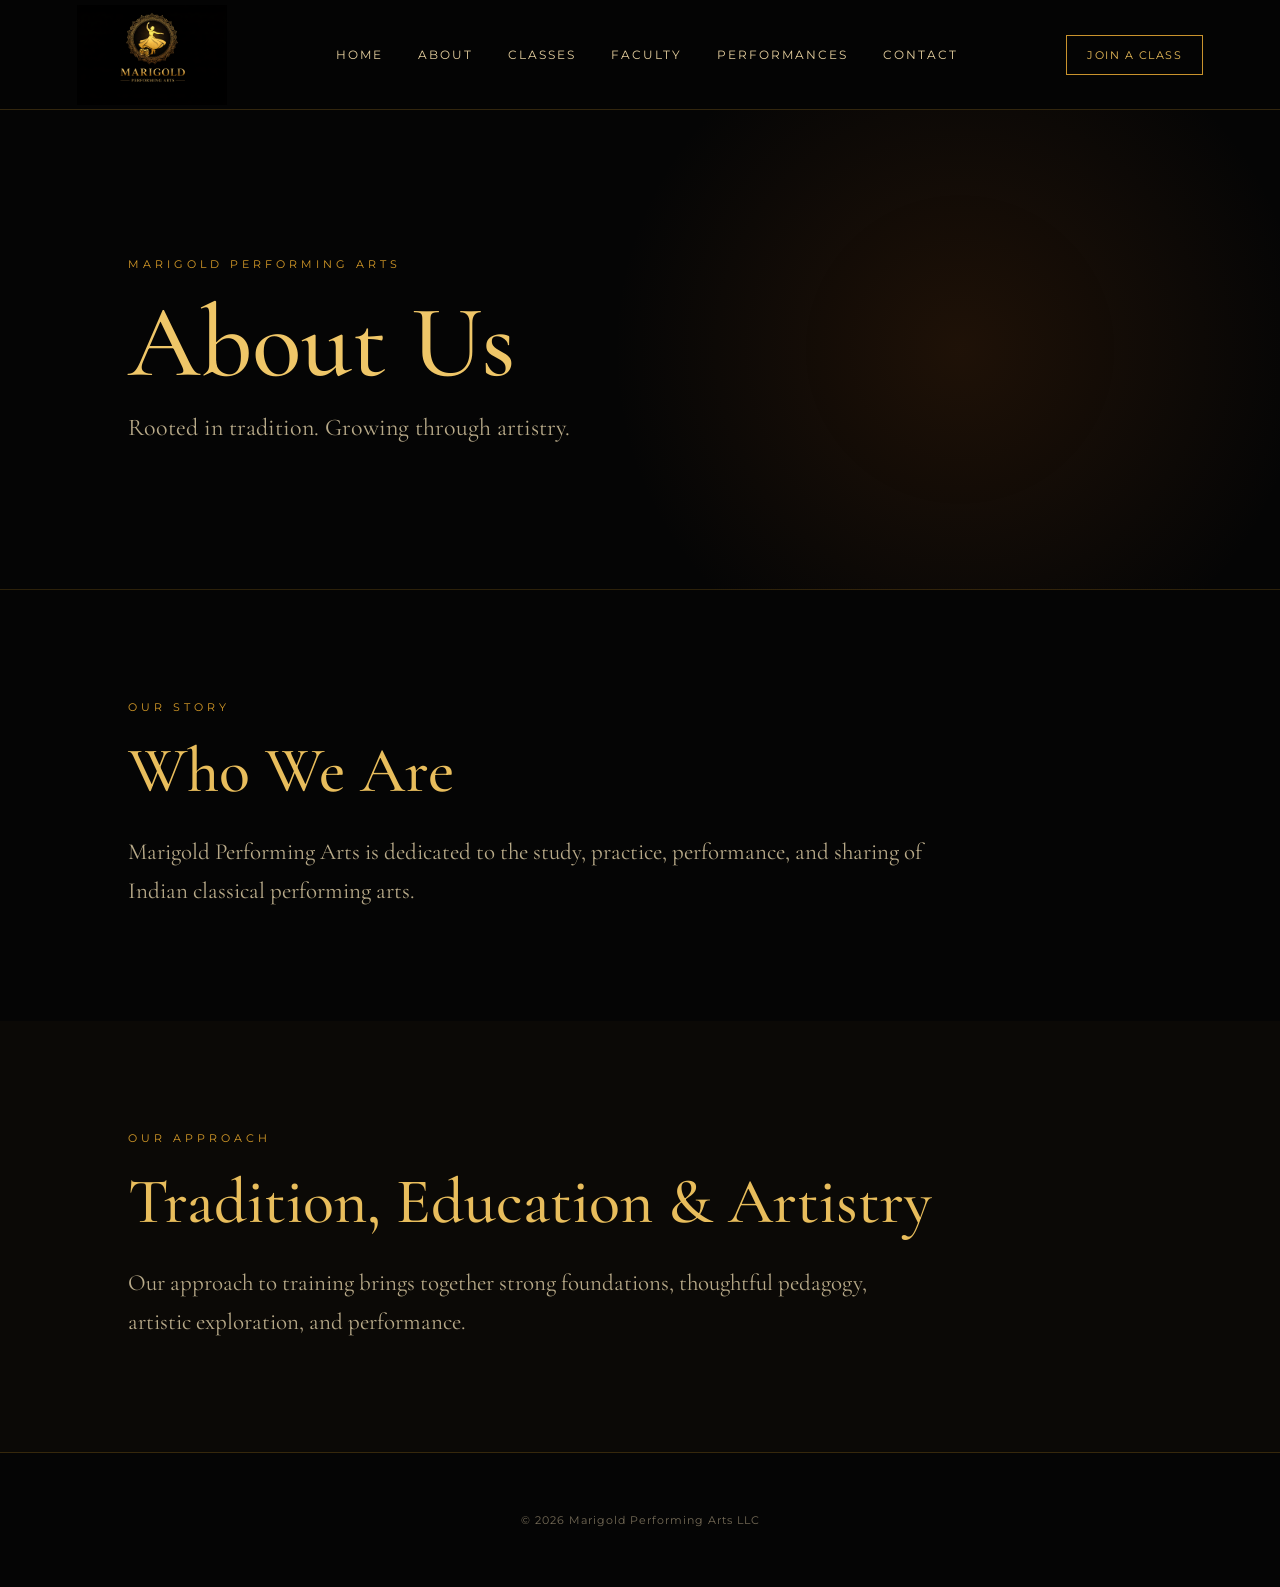
==== about.html @ b05dd4a3 "Initial Marigold website structure" ====
<!DOCTYPE html>
<html lang="en">

<head>
    <meta charset="UTF-8">
    <meta name="viewport" content="width=device-width, initial-scale=1.0">

    <title>About | Marigold Performing Arts</title>

    <link rel="stylesheet" href="style.css">
</head>

<body>

    <!-- NAVIGATION -->

    <header class="navbar">

        <a href="index.html" class="logo-link">
            <img
                src="images/marigold-logo.png"
                alt="Marigold Performing Arts"
                class="nav-logo">
        </a>

        <nav class="nav-links">
            <a href="index.html">Home</a>
            <a href="about.html">About</a>
            <a href="classes.html">Classes</a>
            <a href="faculty.html">Faculty</a>
            <a href="performances.html">Performances</a>
            <a href="contact.html">Contact</a>
        </nav>

        <a href="contact.html" class="nav-button">
            Join a Class
        </a>

    </header>


    <main>

        <!-- PAGE INTRO -->

        <section class="page-hero">

            <p class="section-label">MARIGOLD PERFORMING ARTS</p>

            <h1>About Us</h1>

            <p>
                Rooted in tradition. Growing through artistry.
            </p>

        </section>


        <!-- OUR STORY -->

        <section class="content-section">

            <p class="section-label">OUR STORY</p>

            <h2>Who We Are</h2>

            <p>
                Marigold Performing Arts is dedicated to the study,
                practice, performance, and sharing of Indian classical
                performing arts.
            </p>

            <!-- More content to be added -->

        </section>


        <!-- MISSION -->

        <section class="content-section alternate-section">

            <p class="section-label">OUR APPROACH</p>

            <h2>Tradition, Education & Artistry</h2>

            <p>
                Our approach to training brings together strong foundations,
                thoughtful pedagogy, artistic exploration, and performance.
            </p>

            <!-- Final text to be added -->

        </section>

    </main>


    <footer>
        <p>© 2026 Marigold Performing Arts LLC</p>
    </footer>


    <script src="script.js"></script>

</body>
</html>
---- style.css ----
@import url('https://fonts.googleapis.com/css2?family=Cormorant+Garamond:wght@400;500;600&family=Montserrat:wght@300;400;500&display=swap');


/* ---------- GLOBAL ---------- */

* {
    margin: 0;
    padding: 0;
    box-sizing: border-box;
}

html {
    scroll-behavior: smooth;
}

body {
    background: #050505;
    color: #e8d5aa;
    font-family: 'Montserrat', sans-serif;
}

h1,
h2,
h3 {
    font-family: 'Cormorant Garamond', serif;
    font-weight: 500;
}


/* ---------- NAVIGATION ---------- */

.navbar {
    height: 110px;
    padding: 12px 6%;

    display: flex;
    align-items: center;
    justify-content: space-between;

    background: rgba(5, 5, 5, 0.96);

    border-bottom: 1px solid rgba(212, 160, 50, 0.22);

    position: sticky;
    top: 0;
    z-index: 100;
}

.nav-logo {
    width: 150px;
    display: block;
}

.nav-links {
    display: flex;
    gap: 35px;
}

.nav-links a {
    color: #e5cf9e;
    text-decoration: none;

    font-size: 12px;
    letter-spacing: 2px;
    text-transform: uppercase;

    transition: color 0.3s ease;
}

.nav-links a:hover {
    color: #e5a52f;
}

.nav-button {
    border: 1px solid #c9932d;

    color: #e9bc59;
    text-decoration: none;

    padding: 12px 20px;

    font-size: 11px;
    letter-spacing: 1.5px;
    text-transform: uppercase;

    transition: 0.3s ease;
}

.nav-button:hover {
    background: #c9932d;
    color: #080808;
}


/* ---------- HERO ---------- */

.hero {
    min-height: calc(100vh - 110px);

    display: flex;
    align-items: center;

    padding: 100px 10%;

    background:
        radial-gradient(
            circle at 75% 45%,
            rgba(148, 75, 18, 0.20),
            transparent 33%
        ),
        #050505;
}

.hero-content {
    max-width: 850px;
}

.eyebrow,
.section-label {
    color: #d69b28;

    font-size: 11px;
    letter-spacing: 4px;

    margin-bottom: 25px;
}

.hero h1 {
    color: #efc668;

    font-size: clamp(60px, 7vw, 105px);
    line-height: 0.9;

    margin-bottom: 35px;
}

.hero-description {
    max-width: 650px;

    color: #c5b896;

    font-family: 'Cormorant Garamond', serif;
    font-size: 24px;
    line-height: 1.5;

    margin-bottom: 45px;
}

.hero-buttons {
    display: flex;
    gap: 20px;
}


/* ---------- BUTTONS ---------- */

.primary-button,
.secondary-button {
    display: inline-block;

    padding: 15px 28px;

    text-decoration: none;

    font-size: 11px;
    letter-spacing: 2px;
    text-transform: uppercase;

    transition: 0.3s ease;
}

.primary-button {
    background: #c88b22;
    color: #090909;
}

.primary-button:hover {
    background: #e1ad46;
}

.secondary-button {
    color: #dfb65d;
    border: 1px solid #85641f;
}

.secondary-button:hover {
    border-color: #dfb65d;
}


/* ---------- SECTIONS ---------- */

.about-section,
.classes-section,
.faculty-section,
.performances-section,
.contact-section {
    padding: 120px 10%;
}

.about-section {
    background: #0b0906;
}

section h2 {
    color: #e8bd5c;

    font-size: clamp(45px, 5vw, 75px);
    line-height: 1;

    margin-bottom: 35px;
}

.about-text {
    max-width: 800px;

    color: #c8b995;

    font-family: 'Cormorant Garamond', serif;
    font-size: 26px;
    line-height: 1.6;
}


/* ---------- CLASSES ---------- */

.classes-section {
    background: #050505;
}

.class-grid {
    display: grid;
    grid-template-columns: repeat(3, 1fr);

    gap: 2px;

    margin-top: 60px;
}

.class-card {
    min-height: 300px;

    padding: 45px;

    border: 1px solid rgba(199, 143, 34, 0.3);

    display: flex;
    flex-direction: column;
    justify-content: flex-end;

    transition: 0.4s ease;
}

.class-card:hover {
    background: #110c05;
    border-color: #c99029;
    transform: translateY(-6px);
}

.class-card h3 {
    color: #e4b450;

    font-size: 38px;

    margin-bottom: 18px;
}

.class-card p {
    color: #a99d83;

    font-size: 13px;
    line-height: 1.8;
}


/* ---------- FACULTY ---------- */

.faculty-section {
    min-height: 500px;

    background:
        linear-gradient(
            90deg,
            #090704 0%,
            #090704 60%,
            #120b04 100%
        );
}


/* ---------- PERFORMANCES ---------- */

.performances-section {
    min-height: 500px;
}


/* ---------- CONTACT ---------- */

.contact-section {
    text-align: center;

    background: #0c0804;
}

.contact-section p:not(.section-label) {
    color: #b8aa89;

    margin: 0 auto 35px;

    max-width: 600px;

    line-height: 1.8;
}


/* ---------- FOOTER ---------- */

footer {
    padding: 60px 10%;

    text-align: center;

    border-top: 1px solid rgba(199, 143, 34, 0.25);
}

footer img {
    width: 180px;

    margin-bottom: 25px;
}

footer p {
    color: #756b57;

    font-size: 11px;
    letter-spacing: 1px;
}


/* ---------- MOBILE ---------- */

@media (max-width: 900px) {

    .navbar {
        height: 90px;
    }

    .nav-logo {
        width: 120px;
    }

    .nav-links,
    .nav-button {
        display: none;
    }

    .hero {
        padding: 80px 7%;
    }

    .hero h1 {
        font-size: 55px;
    }

    .hero-description {
        font-size: 20px;
    }

    .hero-buttons {
        flex-direction: column;
        align-items: flex-start;
    }

    .about-section,
    .classes-section,
    .faculty-section,
    .performances-section,
    .contact-section {
        padding: 80px 7%;
    }

    .class-grid {
        grid-template-columns: 1fr;
    }

}/* ---------- SUBPAGES ---------- */

.page-hero {
    min-height: 480px;
    display: flex;
    flex-direction: column;
    justify-content: center;
    padding: 100px 10%;

    background:
        radial-gradient(
            circle at 75% 50%,
            rgba(148, 75, 18, 0.18),
            transparent 35%
        ),
        #050505;

    border-bottom: 1px solid rgba(199, 143, 34, 0.2);
}

.page-hero h1 {
    color: #efc668;
    font-size: clamp(65px, 8vw, 110px);
    line-height: 0.9;
    margin-bottom: 25px;
}

.page-hero > p:last-child {
    color: #b8aa89;
    font-family: 'Cormorant Garamond', serif;
    font-size: 24px;
}

.content-section {
    padding: 110px 10%;
}

.content-section h2 {
    color: #e8bd5c;
    font-size: clamp(42px, 5vw, 70px);
    margin-bottom: 30px;
}

.content-section > p:not(.section-label) {
    max-width: 800px;
    color: #b8aa89;
    font-family: 'Cormorant Garamond', serif;
    font-size: 23px;
    line-height: 1.7;
}

.alternate-section {
    background: #0b0906;
}/* ---------- CLASSES PAGE ---------- */

.discipline-grid {
    display: grid;
    grid-template-columns: repeat(2, 1fr);
    gap: 25px;
    margin-top: 55px;
}

.discipline-card {
    padding: 50px;
    min-height: 280px;

    border: 1px solid rgba(199, 143, 34, 0.3);

    display: flex;
    flex-direction: column;
    justify-content: flex-end;
}

.discipline-card h3,
.location-card h3 {
    color: #e4b450;
    font-family: 'Cormorant Garamond', serif;
    font-size: 38px;
    font-weight: 500;
    margin-bottom: 15px;
}

.discipline-card p,
.location-card p {
    color: #a99d83;
    font-size: 13px;
    line-height: 1.8;
}

.location-grid {
    display: grid;
    grid-template-columns: repeat(4, 1fr);
    gap: 15px;
    margin-top: 55px;
}

.location-card {
    padding: 35px;
    border-top: 1px solid #a87723;
}


/* Classes page mobile */

@media (max-width: 900px) {

    .discipline-grid,
    .location-grid {
        grid-template-columns: 1fr;
    }

}/* ---------- FACULTY PAGE ---------- */

.faculty-grid {
    display: grid;
    grid-template-columns: repeat(3, 1fr);
    gap: 30px;
    margin-top: 60px;
}

.faculty-card {
    border: 1px solid rgba(199, 143, 34, 0.25);
    background: #090806;
}

.faculty-photo-placeholder {
    width: 100%;
    aspect-ratio: 4 / 5;

    display: flex;
    align-items: center;
    justify-content: center;

    background:
        linear-gradient(
            135deg,
            #171109,
            #080706
        );

    color: #665334;

    font-size: 11px;
    letter-spacing: 3px;
    text-transform: uppercase;
}

.faculty-info {
    padding: 32px;
}

.faculty-info h3 {
    color: #e4b450;

    font-family: 'Cormorant Garamond', serif;
    font-size: 34px;
    font-weight: 500;

    margin-bottom: 7px;
}

.faculty-role {
    color: #c78e28 !important;

    font-family: 'Montserrat', sans-serif !important;
    font-size: 10px !important;
    letter-spacing: 2px;
    text-transform: uppercase;

    margin-bottom: 20px;
}

.faculty-info > p:last-child {
    color: #a99d83;

    font-size: 13px;
    line-height: 1.8;
}


/* Faculty mobile */

@media (max-width: 900px) {

    .faculty-grid {
        grid-template-columns: 1fr;
    }

}/* ---------- PERFORMANCES PAGE ---------- */

.performance-grid {
    display: grid;
    grid-template-columns: repeat(3, 1fr);
    gap: 25px;
    margin-top: 60px;
}

.performance-card {
    border: 1px solid rgba(199, 143, 34, 0.25);
    background: #090806;
}

.performance-image-placeholder {
    aspect-ratio: 16 / 10;

    display: flex;
    align-items: center;
    justify-content: center;

    background: linear-gradient(
        135deg,
        #171109,
        #080706
    );

    color: #665334;

    font-size: 10px;
    letter-spacing: 3px;
    text-transform: uppercase;
}

.performance-info {
    padding: 30px;
}

.performance-type {
    color: #c78e28;

    font-size: 9px;
    letter-spacing: 2px;

    margin-bottom: 12px;
}

.performance-info h3 {
    color: #e4b450;

    font-family: 'Cormorant Garamond', serif;
    font-size: 32px;
    font-weight: 500;

    margin-bottom: 15px;
}

.performance-info > p:last-child {
    color: #a99d83;

    font-size: 13px;
    line-height: 1.8;
}


@media (max-width: 900px) {

    .performance-grid {
        grid-template-columns: 1fr;
    }

}/* ---------- CONTACT PAGE ---------- */

.contact-grid {
    display: grid;
    grid-template-columns: repeat(3, 1fr);
    gap: 25px;
    margin-top: 60px;
}

.contact-option {
    padding: 40px;
    border-top: 1px solid #a87723;
}

.contact-option h3 {
    color: #e4b450;
    font-family: 'Cormorant Garamond', serif;
    font-size: 34px;
    font-weight: 500;
    margin-bottom: 18px;
}

.contact-option p {
    color: #a99d83;
    font-size: 13px;
    line-height: 1.8;
}

@media (max-width: 900px) {

    .contact-grid {
        grid-template-columns: 1fr;
    }

}
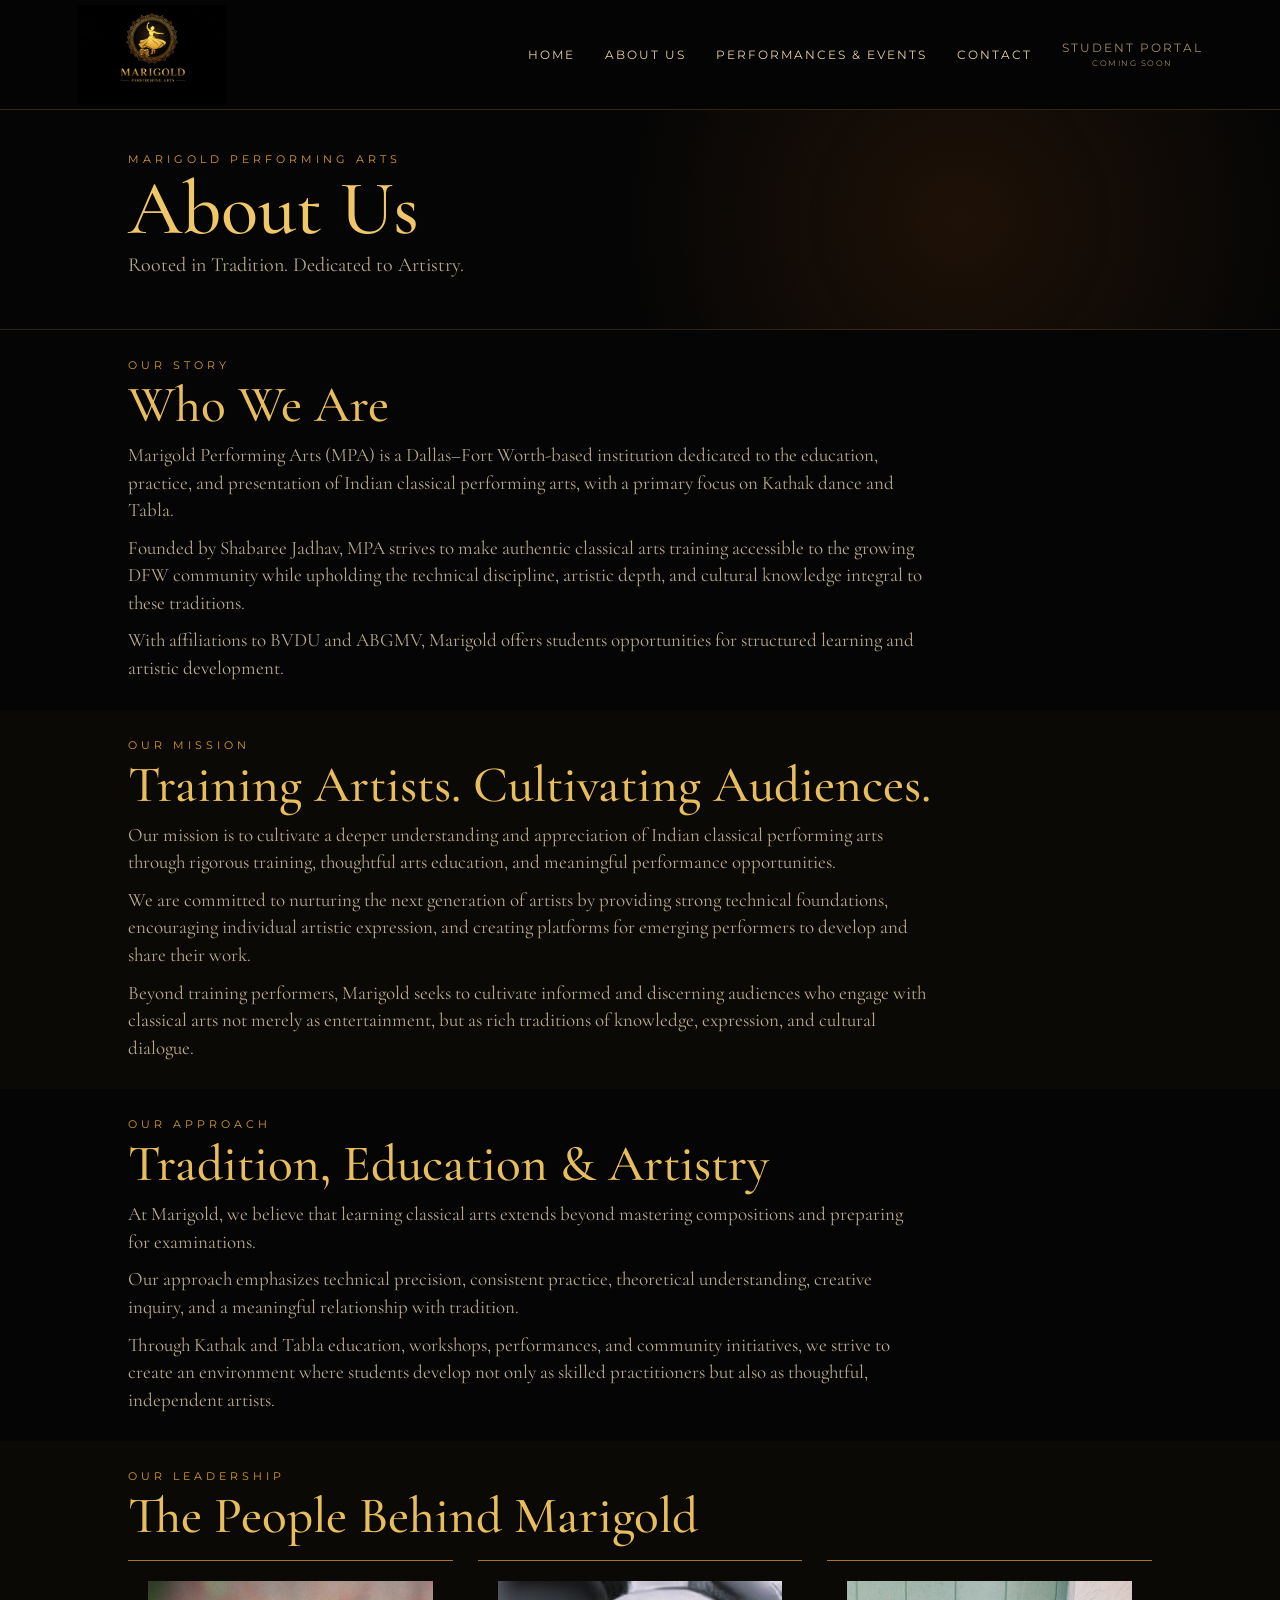
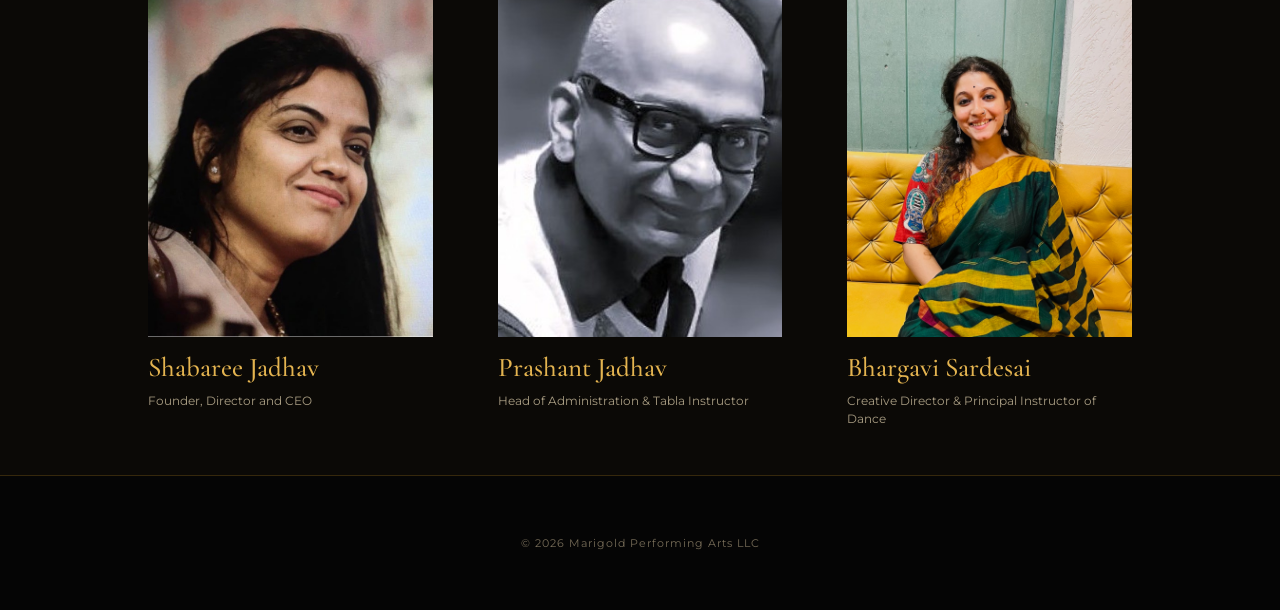
==== commit 30df1015: "update website layout and contact form" ====
--- a/about.html
+++ b/about.html
@@ -1,16 +1,15 @@
+
 <!DOCTYPE html>
 <html lang="en">
 
 <head>
     <meta charset="UTF-8">
     <meta name="viewport" content="width=device-width, initial-scale=1.0">
-
     <title>About | Marigold Performing Arts</title>
-
     <link rel="stylesheet" href="style.css">
 </head>
 
-<body>
+<body class="about-page">
 
     <!-- NAVIGATION -->
 
@@ -25,19 +24,13 @@
 
         <nav class="nav-links">
             <a href="index.html">Home</a>
-            <a href="about.html">About</a>
-            <a href="classes.html">Classes</a>
-            <a href="faculty.html">Faculty</a>
-            <a href="performances.html">Performances</a>
+            <a href="about.html">About Us</a>
+            <a href="performances.html">Performances &amp; Events</a>
             <a href="contact.html">Contact</a>
+            <span class="portal-coming-soon">Student Portal <small>Coming Soon</small></span>
         </nav>
 
-        <a href="contact.html" class="nav-button">
-            Join a Class
-        </a>
-
     </header>
-
 
     <main>
 
@@ -49,9 +42,7 @@
 
             <h1>About Us</h1>
 
-            <p>
-                Rooted in tradition. Growing through artistry.
-            </p>
+            <p>Rooted in Tradition. Dedicated to Artistry.</p>
 
         </section>
 
@@ -65,30 +56,131 @@
             <h2>Who We Are</h2>
 
             <p>
-                Marigold Performing Arts is dedicated to the study,
-                practice, performance, and sharing of Indian classical
-                performing arts.
+                Marigold Performing Arts (MPA) is a Dallas–Fort Worth-based
+                institution dedicated to the education, practice, and
+                presentation of Indian classical performing arts, with a
+                primary focus on Kathak dance and Tabla.
             </p>
 
-            <!-- More content to be added -->
+            <p>
+                Founded by Shabaree Jadhav, MPA strives to make authentic
+                classical arts training accessible to the growing DFW
+                community while upholding the technical discipline,
+                artistic depth, and cultural knowledge integral to
+                these traditions.
+            </p>
+
+            <p>
+                With affiliations to BVDU and ABGMV, Marigold offers
+                students opportunities for structured learning and
+                artistic development.
+            </p>
 
         </section>
 
 
-        <!-- MISSION -->
+        <!-- OUR MISSION -->
 
         <section class="content-section alternate-section">
+
+            <p class="section-label">OUR MISSION</p>
+
+            <h2>Training Artists. Cultivating Audiences.</h2>
+
+            <p>
+                Our mission is to cultivate a deeper understanding and
+                appreciation of Indian classical performing arts through
+                rigorous training, thoughtful arts education, and
+                meaningful performance opportunities.
+            </p>
+
+            <p>
+                We are committed to nurturing the next generation of
+                artists by providing strong technical foundations,
+                encouraging individual artistic expression, and creating
+                platforms for emerging performers to develop and share
+                their work.
+            </p>
+
+            <p>
+                Beyond training performers, Marigold seeks to cultivate
+                informed and discerning audiences who engage with
+                classical arts not merely as entertainment, but as rich
+                traditions of knowledge, expression, and cultural dialogue.
+            </p>
+
+        </section>
+
+
+        <!-- OUR APPROACH -->
+
+        <section class="content-section">
 
             <p class="section-label">OUR APPROACH</p>
 
             <h2>Tradition, Education & Artistry</h2>
 
             <p>
-                Our approach to training brings together strong foundations,
-                thoughtful pedagogy, artistic exploration, and performance.
+                At Marigold, we believe that learning classical arts
+                extends beyond mastering compositions and preparing
+                for examinations.
             </p>
 
-            <!-- Final text to be added -->
+            <p>
+                Our approach emphasizes technical precision, consistent
+                practice, theoretical understanding, creative inquiry,
+                and a meaningful relationship with tradition.
+            </p>
+
+            <p>
+                Through Kathak and Tabla education, workshops,
+                performances, and community initiatives, we strive to
+                create an environment where students develop not only
+                as skilled practitioners but also as thoughtful,
+                independent artists.
+            </p>
+
+        </section>
+
+
+        <!-- LEADERSHIP -->
+
+        <section class="content-section alternate-section">
+
+            <p class="section-label">OUR LEADERSHIP</p>
+
+            <h2>The People Behind Marigold</h2>
+
+            <div class="leadership-grid">
+
+                <div class="leadership-card">
+                    <img
+                        src="images/shabaree-jadhav.jpg"
+                        alt="Shabaree Jadhav"
+                        class="leadership-photo">
+                    <h3>Shabaree Jadhav</h3>
+                    <p>Founder, Director and CEO</p>
+                </div>
+
+                <div class="leadership-card">
+                    <img
+                        src="images/Prashant-Jadhav.jpeg"
+                        alt="Prashant Jadhav"
+                        class="leadership-photo">
+                    <h3>Prashant Jadhav</h3>
+                    <p>Head of Administration & Tabla Instructor</p>
+                </div>
+
+                <div class="leadership-card">
+                    <img
+                        src="images/bhargavi-sardesai.jpeg"
+                        alt="Bhargavi Sardesai"
+                        class="leadership-photo">
+                    <h3>Bhargavi Sardesai</h3>
+                    <p>Creative Director & Principal Instructor of Dance</p>
+                </div>
+
+            </div>
 
         </section>
 
@@ -99,8 +191,7 @@
         <p>© 2026 Marigold Performing Arts LLC</p>
     </footer>
 
-
     <script src="script.js"></script>
 
 </body>
-</html>+</html>
--- a/style.css
+++ b/style.css
@@ -677,4 +677,447 @@
         grid-template-columns: 1fr;
     }
 
-}+}
+/* ---------- ABOUT PAGE: LEADERSHIP ---------- */
+
+.leadership-grid {
+    display: grid;
+    grid-template-columns: repeat(3, 1fr);
+    gap: 25px;
+    margin-top: 55px;
+}
+
+.leadership-card {
+    padding: 35px;
+    border-top: 1px solid #a87723;
+}
+
+.leadership-card h3 {
+    color: #e4b450;
+    font-family: 'Cormorant Garamond', serif;
+    font-size: 34px;
+    font-weight: 500;
+    margin-bottom: 15px;
+}
+
+.leadership-card p {
+    color: #a99d83;
+    font-family: 'Montserrat', sans-serif;
+    font-size: 12px;
+    line-height: 1.8;
+}
+
+@media (max-width: 900px) {
+    .leadership-grid {
+        grid-template-columns: 1fr;
+    }
+}
+
+/* ---------- SIMPLIFIED NAVIGATION ---------- */
+
+.nav-links {
+    align-items: center;
+    gap: clamp(14px, 2.4vw, 30px);
+}
+
+.portal-coming-soon {
+    color: #9f8b60;
+    cursor: default;
+    font-size: 12px;
+    letter-spacing: 2px;
+    line-height: 1.2;
+    text-align: center;
+    text-transform: uppercase;
+    white-space: nowrap;
+}
+
+.portal-coming-soon small {
+    display: block;
+    margin-top: 4px;
+    font-size: 8px;
+    letter-spacing: 1.5px;
+}
+
+/* ---------- HOMEPAGE ---------- */
+
+.home-section,
+.home-contact {
+    padding: 72px 10%;
+}
+
+.home-section .section-label {
+    margin-bottom: 14px;
+}
+
+.home-section h2 {
+    margin-bottom: 20px;
+}
+
+.home-offerings .discipline-grid {
+    grid-template-columns: repeat(2, minmax(0, 1fr));
+    gap: 18px;
+    margin-top: 24px;
+}
+
+.home-offerings .discipline-card {
+    min-height: 0;
+    padding: 26px;
+    justify-content: flex-start;
+    border: 1px solid rgba(199, 143, 34, 0.3);
+}
+
+.home-offerings .discipline-card h3 {
+    margin-bottom: 8px;
+}
+
+.home-level-grid {
+    grid-template-columns: repeat(3, minmax(0, 1fr));
+    gap: 14px;
+    margin-top: 24px;
+}
+
+.home-level-grid .class-card {
+    min-height: 0;
+    padding: 22px;
+    justify-content: flex-start;
+}
+
+.home-level-grid .class-card h3 {
+    font-size: 30px;
+    margin-bottom: 10px;
+}
+
+.home-subsection {
+    margin-top: 36px;
+}
+
+.home-subsection > h3 {
+    color: #e4b450;
+    font-size: 30px;
+    margin-bottom: 0;
+}
+
+.home-location-grid {
+    grid-template-columns: repeat(4, minmax(0, 1fr));
+    gap: 12px;
+    margin-top: 12px;
+}
+
+.home-location-grid .location-card {
+    padding: 16px 12px;
+}
+
+.home-location-grid .location-card h3 {
+    font-size: 25px;
+    margin-bottom: 4px;
+}
+
+.home-location-grid .location-card p {
+    font-size: 11px;
+}
+
+.home-events > p:not(.section-label) {
+    max-width: 760px;
+    margin-bottom: 24px;
+}
+
+@media (max-width: 900px) {
+    .home-section,
+    .home-contact {
+        padding: 52px 7%;
+    }
+
+    .home-offerings .discipline-grid,
+    .home-location-grid {
+        grid-template-columns: repeat(2, minmax(0, 1fr));
+    }
+}
+
+@media (max-width: 700px) {
+    .home-level-grid {
+        grid-template-columns: repeat(2, minmax(0, 1fr));
+    }
+}
+
+@media (max-width: 520px) {
+    .home-offerings .discipline-grid,
+    .home-level-grid,
+    .home-location-grid {
+        grid-template-columns: 1fr;
+    }
+}
+
+/* ---------- ABOUT PAGE SPACING ---------- */
+
+.about-page .page-hero {
+    min-height: 220px;
+    justify-content: flex-start;
+    padding: 42px 10% 22px;
+}
+
+.about-page .page-hero h1 {
+    font-size: clamp(54px, 6vw, 82px);
+    margin-bottom: 10px;
+}
+
+.about-page .page-hero > p:last-child {
+    font-size: 20px;
+}
+
+.about-page .section-label {
+    margin-bottom: 8px;
+}
+
+.about-page .content-section {
+    padding: 28px 10%;
+}
+
+.about-page .content-section h2 {
+    font-size: clamp(36px, 4vw, 58px);
+    margin-bottom: 10px;
+}
+
+.about-page .content-section > p:not(.section-label) {
+    font-size: 19px;
+    line-height: 1.45;
+}
+
+.about-page .content-section > p:not(.section-label) + p {
+    margin-top: 10px;
+}
+
+.about-page .leadership-grid {
+    margin-top: 18px;
+}
+
+.about-page .leadership-card {
+    padding: 20px;
+}
+
+.about-page .leadership-photo {
+    display: block;
+    width: 100%;
+    aspect-ratio: 4 / 5;
+    object-fit: cover;
+    object-position: center 38%;
+    margin-bottom: 14px;
+}
+
+.about-page .leadership-card h3 {
+    font-size: 27px;
+    margin-bottom: 8px;
+}
+
+.about-page .leadership-card p {
+    line-height: 1.45;
+}
+
+@media (max-width: 900px) {
+    .about-page .page-hero {
+        min-height: 180px;
+        padding: 34px 7% 18px;
+    }
+
+    .about-page .content-section {
+        padding: 24px 7%;
+    }
+}
+
+@media (min-width: 600px) and (max-width: 900px) {
+    .about-page .leadership-grid {
+        grid-template-columns: repeat(2, minmax(0, 1fr));
+        gap: 12px;
+    }
+}
+
+/* ---------- CONTACT PAGE ---------- */
+
+.contact-page {
+    background: #0b0906;
+}
+
+.contact-page-intro {
+    padding: 62px 10% 34px;
+    border-bottom: 1px solid rgba(199, 143, 34, 0.2);
+    background:
+        radial-gradient(
+            circle at 78% 45%,
+            rgba(148, 75, 18, 0.14),
+            transparent 34%
+        ),
+        #050505;
+}
+
+.contact-page-intro .section-label {
+    margin-bottom: 14px;
+}
+
+.contact-page-intro h1 {
+    color: #efc668;
+    font-size: clamp(54px, 6vw, 82px);
+    line-height: 0.95;
+    margin-bottom: 16px;
+}
+
+.contact-page-intro > p:last-child {
+    max-width: 720px;
+    color: #c5b896;
+    font-family: 'Cormorant Garamond', serif;
+    font-size: 22px;
+    line-height: 1.5;
+}
+
+.contact-layout {
+    display: grid;
+    grid-template-columns: minmax(0, 0.85fr) minmax(0, 1.15fr);
+    gap: 64px;
+    padding: 50px 10% 88px;
+}
+
+.contact-details {
+    padding-right: 48px;
+    border-right: 1px solid rgba(199, 143, 34, 0.3);
+}
+
+.contact-details .section-label,
+.contact-form-column > .section-label {
+    margin-bottom: 14px;
+}
+
+.contact-details h2 {
+    color: #e8bd5c;
+    font-size: clamp(36px, 4vw, 52px);
+    line-height: 1;
+    margin-bottom: 26px;
+}
+
+.contact-detail-list {
+    margin: 0;
+}
+
+.contact-detail-list > div {
+    padding: 17px 0;
+    border-top: 1px solid rgba(199, 143, 34, 0.25);
+}
+
+.contact-detail-list dt {
+    color: #d69b28;
+    font-size: 10px;
+    letter-spacing: 2px;
+    text-transform: uppercase;
+    margin-bottom: 7px;
+}
+
+.contact-detail-list dd,
+.contact-detail-list a {
+    color: #d4c29d;
+    font-size: 13px;
+    line-height: 1.7;
+    overflow-wrap: anywhere;
+}
+
+.contact-detail-list a {
+    text-decoration-color: rgba(214, 155, 40, 0.5);
+    text-underline-offset: 4px;
+}
+
+.contact-detail-list a:hover {
+    color: #efc668;
+}
+
+.contact-detail-list a span {
+    display: block;
+    color: #9b8c6e;
+    font-size: 11px;
+}
+
+.inquiry-form {
+    display: grid;
+    gap: 18px;
+}
+
+.form-field {
+    display: grid;
+    gap: 8px;
+}
+
+.form-field label {
+    color: #d8c69f;
+    font-size: 11px;
+    letter-spacing: 1px;
+}
+
+.form-field label span {
+    color: #d69b28;
+}
+
+.form-field input,
+.form-field select,
+.form-field textarea {
+    width: 100%;
+    min-height: 46px;
+    padding: 12px 14px;
+    border: 1px solid rgba(199, 143, 34, 0.4);
+    border-radius: 0;
+    background: #080706;
+    color: #e8d5aa;
+    font: 400 14px 'Montserrat', sans-serif;
+}
+
+.form-field textarea {
+    min-height: 130px;
+    resize: vertical;
+}
+
+.form-field select:invalid {
+    color: #9b8c6e;
+}
+
+.form-field input:focus,
+.form-field select:focus,
+.form-field textarea:focus {
+    outline: 2px solid #c9932d;
+    outline-offset: 2px;
+}
+
+.form-inactive-note {
+    color: #b8aa89;
+    font-size: 11px;
+    line-height: 1.6;
+}
+
+.form-submit {
+    justify-self: start;
+    min-height: 46px;
+    padding: 13px 24px;
+    border: 1px solid #85641f;
+    background: #6e501c;
+    color: #191207;
+    font: 500 11px 'Montserrat', sans-serif;
+    letter-spacing: 1.5px;
+    text-transform: uppercase;
+    cursor: not-allowed;
+}
+
+.form-submit:disabled {
+    opacity: 0.65;
+}
+
+@media (max-width: 900px) {
+    .contact-page-intro {
+        padding: 48px 7% 28px;
+    }
+
+    .contact-layout {
+        grid-template-columns: 1fr;
+        gap: 38px;
+        padding: 38px 7% 64px;
+    }
+
+    .contact-details {
+        padding-right: 0;
+        padding-bottom: 28px;
+        border-right: 0;
+        border-bottom: 1px solid rgba(199, 143, 34, 0.3);
+    }
+}
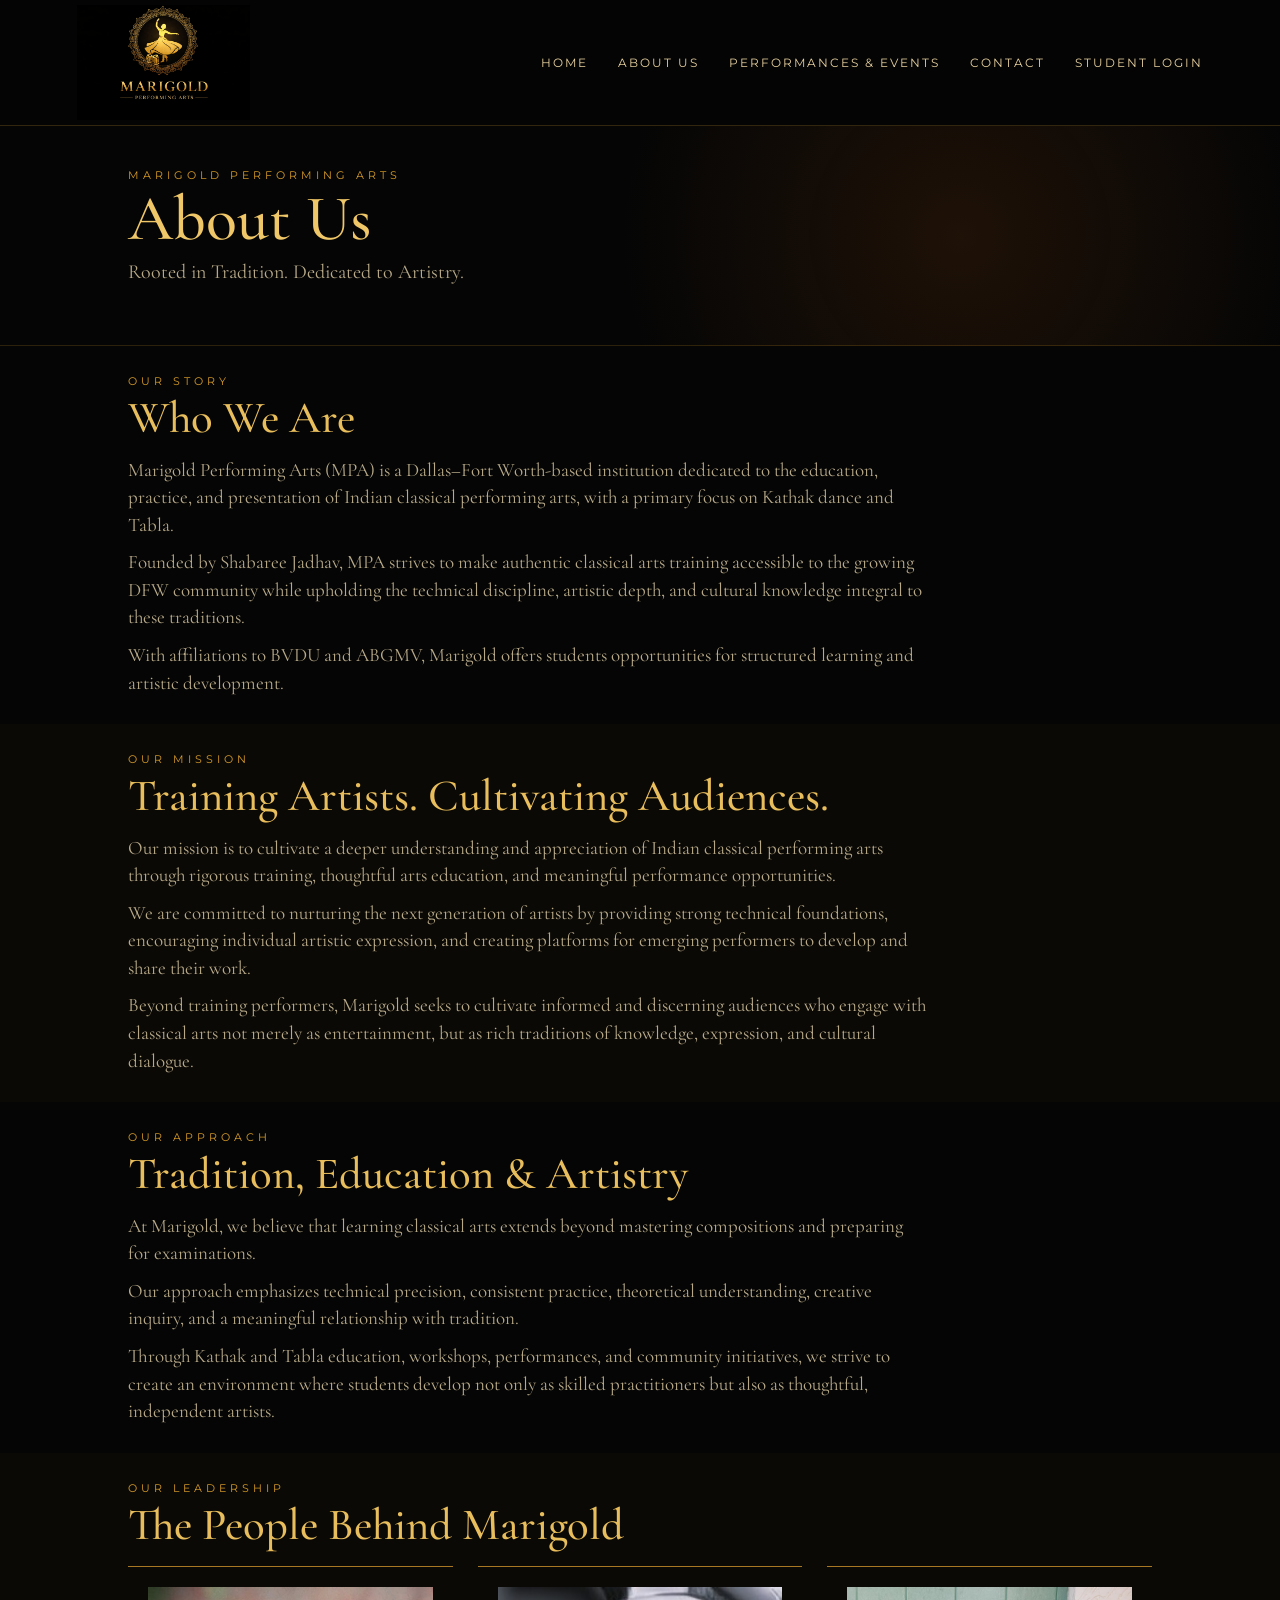
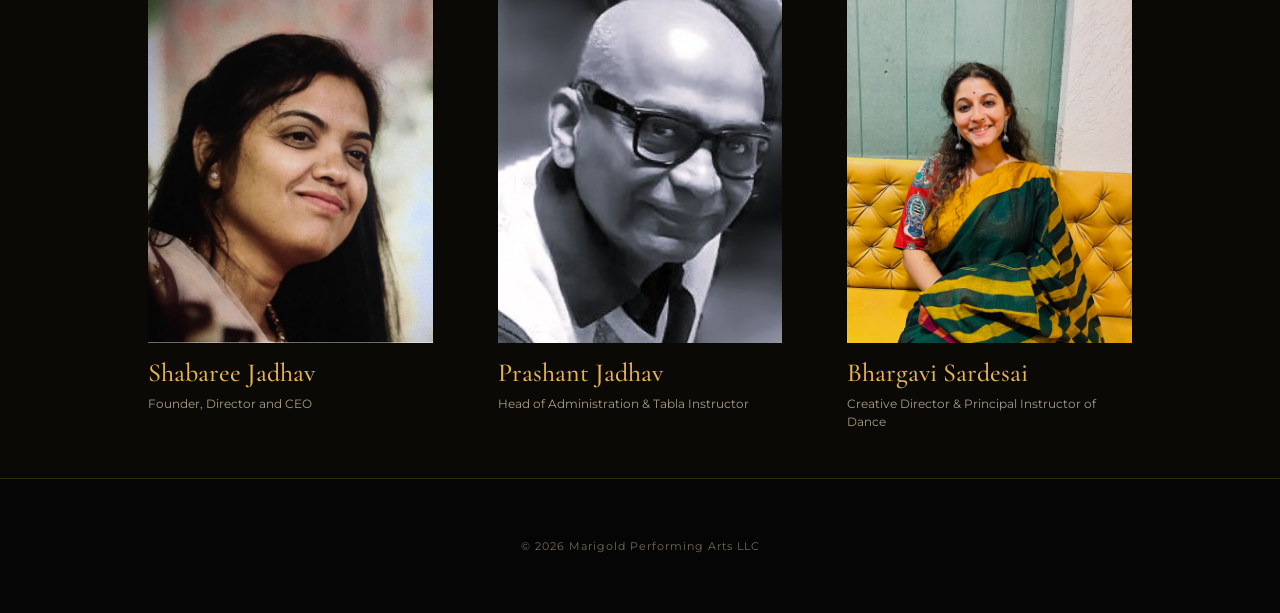
==== commit 35687f56: "Add student password setup page" ====
--- a/about.html
+++ b/about.html
@@ -27,7 +27,7 @@
             <a href="about.html">About Us</a>
             <a href="performances.html">Performances &amp; Events</a>
             <a href="contact.html">Contact</a>
-            <span class="portal-coming-soon">Student Portal <small>Coming Soon</small></span>
+            <a href="student-login.html">Student Login</a>
         </nav>
 
     </header>
--- a/style.css
+++ b/style.css
@@ -30,8 +30,8 @@
 /* ---------- NAVIGATION ---------- */
 
 .navbar {
-    height: 110px;
-    padding: 12px 6%;
+    height: 126px;
+    padding: 4px 6%;
 
     display: flex;
     align-items: center;
@@ -95,12 +95,12 @@
 /* ---------- HERO ---------- */
 
 .hero {
-    min-height: calc(100vh - 110px);
+    min-height: min(520px, calc(100vh - 126px));
 
     display: flex;
     align-items: center;
 
-    padding: 100px 10%;
+    padding: 48px 10%;
 
     background:
         radial-gradient(
@@ -343,7 +343,8 @@
 @media (max-width: 900px) {
 
     .navbar {
-        height: 90px;
+        height: 102px;
+        padding: 4px 6%;
     }
 
     .nav-logo {
@@ -356,7 +357,8 @@
     }
 
     .hero {
-        padding: 80px 7%;
+        min-height: min(400px, calc(100vh - 102px));
+        padding: 32px 7%;
     }
 
     .hero h1 {
@@ -742,7 +744,7 @@
 
 .home-section,
 .home-contact {
-    padding: 72px 10%;
+    padding: 52px 10%;
 }
 
 .home-section .section-label {
@@ -755,8 +757,8 @@
 
 .home-offerings .discipline-grid {
     grid-template-columns: repeat(2, minmax(0, 1fr));
-    gap: 18px;
-    margin-top: 24px;
+    gap: 14px;
+    margin-top: 18px;
 }
 
 .home-offerings .discipline-card {
@@ -773,7 +775,7 @@
 .home-level-grid {
     grid-template-columns: repeat(3, minmax(0, 1fr));
     gap: 14px;
-    margin-top: 24px;
+    margin-top: 18px;
 }
 
 .home-level-grid .class-card {
@@ -788,7 +790,7 @@
 }
 
 .home-subsection {
-    margin-top: 36px;
+    margin-top: 24px;
 }
 
 .home-subsection > h3 {
@@ -800,7 +802,7 @@
 .home-location-grid {
     grid-template-columns: repeat(4, minmax(0, 1fr));
     gap: 12px;
-    margin-top: 12px;
+    margin-top: 8px;
 }
 
 .home-location-grid .location-card {
@@ -818,13 +820,13 @@
 
 .home-events > p:not(.section-label) {
     max-width: 760px;
-    margin-bottom: 24px;
+    margin-bottom: 18px;
 }
 
 @media (max-width: 900px) {
     .home-section,
     .home-contact {
-        padding: 52px 7%;
+        padding: 36px 7%;
     }
 
     .home-offerings .discipline-grid,
@@ -1025,10 +1027,42 @@
     color: #efc668;
 }
 
-.contact-detail-list a span {
-    display: block;
-    color: #9b8c6e;
-    font-size: 11px;
+.contact-detail-list a.contact-social-link {
+    display: inline-flex;
+    min-height: 44px;
+    align-items: center;
+    gap: 10px;
+    color: #d4c29d;
+    text-decoration: none;
+    transition: color 0.25s ease, transform 0.25s ease;
+}
+
+.contact-social-link svg {
+    width: 20px;
+    height: 20px;
+    flex: 0 0 20px;
+    color: #d69b28;
+    transition: color 0.25s ease;
+}
+
+.contact-social-username {
+    color: #b8aa89;
+    font-size: 12px;
+    line-height: 1.5;
+    overflow-wrap: anywhere;
+}
+
+.contact-detail-list a.contact-social-link:hover {
+    color: #efc668;
+    transform: translateX(3px);
+}
+
+.contact-social-link:hover svg {
+    color: #efc668;
+}
+
+.contact-social-link:hover .contact-social-username {
+    color: #efc668;
 }
 
 .inquiry-form {
@@ -1121,3 +1155,811 @@
         border-bottom: 1px solid rgba(199, 143, 34, 0.3);
     }
 }
+
+/* ---------- CONTACT PAGE: SINGLE-SCREEN SPACING ---------- */
+
+.contact-page-intro {
+    padding: 34px 10% 20px;
+}
+
+.contact-page-intro .section-label {
+    margin-bottom: 8px;
+}
+
+.contact-page-intro h1 {
+    font-size: clamp(46px, 5vw, 68px);
+    margin-bottom: 10px;
+}
+
+.contact-page-intro > p:last-child {
+    font-size: 18px;
+    line-height: 1.35;
+}
+
+.contact-layout {
+    gap: 42px;
+    padding: 24px 10% 30px;
+}
+
+.contact-details {
+    padding-right: 32px;
+}
+
+.contact-details .section-label,
+.contact-form-column > .section-label {
+    margin-bottom: 8px;
+}
+
+.contact-details h2 {
+    font-size: clamp(34px, 3.5vw, 46px);
+    margin-bottom: 16px;
+}
+
+.contact-detail-list > div {
+    padding: 10px 0;
+}
+
+.contact-detail-list dt {
+    margin-bottom: 4px;
+}
+
+.inquiry-form {
+    gap: 10px;
+}
+
+.form-field {
+    gap: 5px;
+}
+
+.form-field input,
+.form-field select {
+    min-height: 40px;
+    padding: 8px 12px;
+}
+
+.form-field textarea {
+    min-height: 88px;
+    padding: 9px 12px;
+}
+
+.form-submit {
+    min-height: 40px;
+    padding: 10px 22px;
+}
+
+.contact-page-body footer {
+    padding: 18px 10%;
+}
+
+@media (max-width: 900px) {
+    .contact-page-intro {
+        padding: 22px 7% 14px;
+    }
+
+    .contact-page-intro .section-label {
+        margin-bottom: 6px;
+    }
+
+    .contact-page-intro h1 {
+        font-size: 44px;
+        margin-bottom: 7px;
+    }
+
+    .contact-page-intro > p:last-child {
+        font-size: 16px;
+        line-height: 1.35;
+    }
+
+    .contact-layout {
+        gap: 14px;
+        padding: 14px 7% 8px;
+    }
+
+    .contact-details {
+        padding-bottom: 12px;
+        border-bottom: 0;
+    }
+
+    .contact-details .section-label,
+    .contact-form-column > .section-label {
+        margin-bottom: 5px;
+    }
+
+    .contact-details h2 {
+        font-size: 30px;
+        margin-bottom: 7px;
+    }
+
+    .contact-detail-list {
+        display: grid;
+        grid-template-columns: repeat(2, minmax(0, 1fr));
+        column-gap: 12px;
+    }
+
+    .contact-detail-list > div:first-child {
+        grid-column: 1 / -1;
+    }
+
+    .contact-detail-list > div {
+        padding: 5px 0;
+    }
+
+    .contact-detail-list dt {
+        font-size: 9px;
+        margin-bottom: 2px;
+    }
+
+    .contact-detail-list dd,
+    .contact-detail-list a {
+        font-size: 11px;
+        line-height: 1.4;
+    }
+
+    .contact-detail-list a.contact-social-link {
+        min-height: 36px;
+        gap: 6px;
+    }
+
+    .contact-social-link svg {
+        width: 17px;
+        height: 17px;
+        flex-basis: 17px;
+    }
+
+    .contact-social-username {
+        font-size: 9px;
+        white-space: nowrap;
+    }
+
+    .inquiry-form {
+        gap: 6px;
+    }
+
+    .form-field {
+        gap: 3px;
+    }
+
+    .form-field label {
+        font-size: 10px;
+    }
+
+    .form-field input,
+    .form-field select {
+        min-height: 36px;
+        padding: 6px 10px;
+        font-size: 12px;
+    }
+
+    .form-field textarea {
+        min-height: 62px;
+        padding: 7px 10px;
+        font-size: 12px;
+    }
+
+    .form-submit {
+        min-height: 36px;
+        padding: 8px 18px;
+        font-size: 10px;
+    }
+
+    .contact-page-body footer {
+        padding: 12px 7%;
+    }
+}
+
+@media (min-width: 600px) and (max-width: 900px) and (max-height: 650px) {
+    .contact-page-intro {
+        padding: 10px 7% 8px;
+    }
+
+    .contact-page-intro .section-label {
+        margin-bottom: 4px;
+    }
+
+    .contact-page-intro h1 {
+        font-size: 36px;
+        margin-bottom: 4px;
+    }
+
+    .contact-page-intro > p:last-child {
+        font-size: 14px;
+        line-height: 1.2;
+    }
+
+    .contact-layout {
+        grid-template-columns: minmax(0, 0.8fr) minmax(0, 1.2fr);
+        align-items: start;
+        gap: 18px;
+        padding: 8px 7% 10px;
+    }
+
+    .contact-details {
+        padding: 0 14px 0 0;
+        border-right: 1px solid rgba(199, 143, 34, 0.3);
+    }
+
+    .contact-details h2 {
+        font-size: 25px;
+        margin-bottom: 6px;
+    }
+
+    .contact-detail-list > div {
+        padding: 4px 0;
+    }
+
+    .contact-detail-list dt {
+        font-size: 8px;
+    }
+
+    .contact-detail-list dd,
+    .contact-detail-list a {
+        font-size: 10px;
+        line-height: 1.3;
+    }
+
+    .contact-detail-list a.contact-social-link {
+        min-height: 30px;
+        gap: 5px;
+    }
+
+    .contact-social-link svg {
+        width: 15px;
+        height: 15px;
+        flex-basis: 15px;
+    }
+
+    .contact-social-username {
+        font-size: 8px;
+        white-space: nowrap;
+    }
+
+    .contact-form-column > .section-label {
+        margin-bottom: 4px;
+    }
+
+    .inquiry-form {
+        gap: 4px;
+    }
+
+    .form-field {
+        gap: 2px;
+    }
+
+    .form-field label {
+        font-size: 9px;
+    }
+
+    .form-field input,
+    .form-field select {
+        min-height: 30px;
+        padding: 4px 8px;
+        font-size: 11px;
+    }
+
+    .form-field textarea {
+        min-height: 45px;
+        padding: 5px 8px;
+        font-size: 11px;
+    }
+
+    .form-submit {
+        min-height: 30px;
+        padding: 6px 12px;
+        font-size: 9px;
+    }
+
+    .contact-page-body footer {
+        padding: 8px 7%;
+    }
+}
+
+/* ---------- CLASSES PAGE SPACING ---------- */
+
+.classes-page .page-hero {
+    min-height: 360px;
+    padding: 72px 10%;
+}
+
+.classes-page .content-section,
+.classes-page .contact-section {
+    padding: 64px 10%;
+}
+
+.classes-page .discipline-grid,
+.classes-page .class-grid,
+.classes-page .location-grid {
+    margin-top: 26px;
+}
+
+.classes-page .discipline-grid {
+    gap: 18px;
+}
+
+.classes-page .discipline-card {
+    min-height: 0;
+    padding: 26px;
+    justify-content: flex-start;
+}
+
+.classes-page .class-grid {
+    gap: 14px;
+}
+
+.classes-page .class-card {
+    min-height: 0;
+    padding: 26px;
+    justify-content: flex-start;
+}
+
+.classes-page .location-grid {
+    gap: 12px;
+}
+
+.classes-page .location-card {
+    padding: 20px 14px;
+}
+
+@media (max-width: 900px) {
+    .classes-page .page-hero {
+        min-height: 260px;
+        padding: 44px 7%;
+    }
+
+    .classes-page .content-section,
+    .classes-page .contact-section {
+        padding: 40px 7%;
+    }
+
+    .classes-page .discipline-grid,
+    .classes-page .class-grid,
+    .classes-page .location-grid {
+        margin-top: 18px;
+    }
+
+    .classes-page .discipline-card,
+    .classes-page .class-card {
+        padding: 22px;
+    }
+
+    .classes-page .location-card {
+        padding: 14px 12px;
+    }
+}
+
+/* ---------- SITE-WIDE TYPOGRAPHY REFINEMENT ---------- */
+
+.nav-logo {
+    width: 173px;
+}
+
+.navbar .logo-link {
+    display: flex;
+    width: 173px;
+    height: 115px;
+    flex: 0 0 173px;
+    align-items: center;
+    justify-content: center;
+    overflow: hidden;
+}
+
+.navbar .nav-logo {
+    width: 204px;
+    max-width: none;
+    flex: 0 0 auto;
+}
+
+.hero h1 {
+    font-size: clamp(51px, 6vw, 89px);
+    margin-bottom: 26px;
+}
+
+.hero-description {
+    font-size: 22px;
+    line-height: 1.45;
+    margin-bottom: 32px;
+}
+
+.eyebrow,
+.section-label {
+    margin-bottom: 18px;
+}
+
+section h2 {
+    font-size: clamp(38px, 4.25vw, 64px);
+    line-height: 1.02;
+    margin-bottom: 24px;
+}
+
+.about-text {
+    font-size: 22px;
+    line-height: 1.5;
+}
+
+.page-hero h1 {
+    font-size: clamp(55px, 6.8vw, 94px);
+    margin-bottom: 18px;
+}
+
+.page-hero > p:last-child {
+    font-size: 21px;
+    line-height: 1.4;
+}
+
+.content-section h2 {
+    font-size: clamp(36px, 4.25vw, 60px);
+    margin-bottom: 22px;
+}
+
+.content-section > p:not(.section-label) {
+    font-size: 20px;
+    line-height: 1.6;
+}
+
+.class-card h3,
+.discipline-card h3,
+.location-card h3 {
+    font-size: 32px;
+    margin-bottom: 12px;
+}
+
+.faculty-info h3,
+.contact-option h3,
+.leadership-card h3 {
+    font-size: 29px;
+    margin-bottom: 11px;
+}
+
+.faculty-role {
+    margin-bottom: 14px;
+}
+
+.faculty-info > p:last-child,
+.performance-info > p:last-child {
+    line-height: 1.7;
+}
+
+.performance-info h3 {
+    font-size: 27px;
+    margin-bottom: 11px;
+}
+
+.home-section .section-label {
+    margin-bottom: 10px;
+}
+
+.home-section h2 {
+    margin-bottom: 15px;
+}
+
+.home-level-grid .class-card h3 {
+    font-size: 26px;
+    margin-bottom: 8px;
+}
+
+.home-subsection > h3 {
+    font-size: 26px;
+}
+
+.home-location-grid .location-card h3 {
+    font-size: 22px;
+}
+
+.about-page .page-hero h1 {
+    font-size: clamp(46px, 5vw, 70px);
+}
+
+.about-page .content-section h2 {
+    font-size: clamp(32px, 3.5vw, 49px);
+    margin-bottom: 14px;
+}
+
+.about-page .leadership-card h3 {
+    font-size: 26px;
+    margin-bottom: 7px;
+}
+
+.contact-page-intro h1 {
+    font-size: clamp(42px, 4.25vw, 58px);
+    margin-bottom: 9px;
+}
+
+.contact-page-intro > p:last-child {
+    font-size: 17px;
+    line-height: 1.35;
+}
+
+.contact-details h2 {
+    font-size: clamp(30px, 3vw, 40px);
+    margin-bottom: 14px;
+}
+
+.contact-section p:not(.section-label) {
+    margin-bottom: 26px;
+    line-height: 1.65;
+}
+
+@media (max-width: 900px) {
+    .navbar .logo-link {
+        width: 138px;
+        height: 92px;
+        flex-basis: 138px;
+    }
+
+    .navbar .nav-logo {
+        width: 163px;
+    }
+
+    .nav-logo {
+        width: 138px;
+    }
+
+    .hero h1 {
+        font-size: 47px;
+    }
+
+    .class-card h3,
+    .discipline-card h3,
+    .location-card h3 {
+        font-size: 28px;
+    }
+
+    .faculty-info h3,
+    .performance-info h3,
+    .contact-option h3 {
+        font-size: 26px;
+    }
+
+    .hero-description {
+        font-size: 18px;
+    }
+
+    .page-hero h1 {
+        font-size: 46px;
+    }
+
+    .about-page .page-hero h1 {
+        font-size: 46px;
+    }
+
+    .contact-page-intro h1 {
+        font-size: 40px;
+    }
+
+    .contact-details h2 {
+        font-size: 28px;
+    }
+}
+
+@media (min-width: 600px) and (max-width: 900px) and (max-height: 650px) {
+    .contact-page-intro h1 {
+        font-size: 32px;
+    }
+
+    .contact-details h2 {
+        font-size: 23px;
+    }
+}
+
+/* ---------- STUDENT PORTAL ---------- */
+
+.portal-page {
+    min-height: 100vh;
+    display: flex;
+    flex-direction: column;
+}
+
+.portal-page .navbar {
+    flex: 0 0 auto;
+}
+
+.portal-current {
+    color: #d69b28;
+    font-size: 12px;
+    letter-spacing: 2px;
+    text-transform: uppercase;
+    white-space: nowrap;
+}
+
+.portal-main {
+    flex: 1 0 auto;
+    display: grid;
+    place-items: center;
+    width: min(100%, 1040px);
+    margin: 0 auto;
+    padding: 48px 28px;
+}
+
+.portal-main[hidden],
+.portal-card[hidden],
+.portal-loading[hidden] {
+    display: none;
+}
+
+.portal-card {
+    width: min(100%, 470px);
+    padding: 40px;
+    border: 1px solid rgba(199, 143, 34, 0.4);
+    border-top: 2px solid #a87723;
+    background: #0b0906;
+}
+
+.portal-card .section-label {
+    margin-bottom: 12px;
+}
+
+.portal-card h1 {
+    color: #efc668;
+    font-size: 48px;
+    line-height: 1;
+    margin-bottom: 12px;
+}
+
+.portal-intro,
+.portal-dashboard-note {
+    color: #b8aa89;
+    font-family: 'Cormorant Garamond', serif;
+    font-size: 20px;
+    line-height: 1.45;
+}
+
+.portal-intro {
+    margin-bottom: 22px;
+}
+
+.portal-dashboard-note {
+    margin: 22px 0;
+}
+
+.portal-form {
+    display: grid;
+    gap: 18px;
+}
+
+.portal-form[hidden] {
+    display: none;
+}
+
+.portal-field {
+    display: grid;
+    gap: 7px;
+}
+
+.portal-field label {
+    color: #d8c69f;
+    font-size: 11px;
+    letter-spacing: 1px;
+}
+
+.portal-field input {
+    width: 100%;
+    min-height: 46px;
+    padding: 12px 14px;
+    border: 1px solid rgba(199, 143, 34, 0.4);
+    border-radius: 0;
+    background: #080706;
+    color: #e8d5aa;
+    font: 400 14px 'Montserrat', sans-serif;
+}
+
+.portal-field input:focus {
+    outline: 2px solid #c9932d;
+    outline-offset: 2px;
+}
+
+.portal-submit {
+    width: 100%;
+    min-height: 46px;
+    border: 0;
+    font: 500 11px 'Montserrat', sans-serif;
+    cursor: pointer;
+}
+
+.portal-submit:disabled {
+    cursor: wait;
+    opacity: 0.65;
+}
+
+.portal-text-button {
+    margin-top: 20px;
+    padding: 4px 0;
+    border: 0;
+    background: transparent;
+    color: #dfb65d;
+    font: 400 12px 'Montserrat', sans-serif;
+    text-decoration: underline;
+    text-decoration-color: rgba(214, 155, 40, 0.45);
+    text-underline-offset: 4px;
+    cursor: pointer;
+}
+
+.portal-text-button:hover {
+    color: #efc668;
+}
+
+.portal-text-button:disabled {
+    cursor: wait;
+    opacity: 0.65;
+}
+
+.portal-message {
+    min-height: 0;
+    margin: 0;
+    font-size: 12px;
+    line-height: 1.55;
+}
+
+.portal-message:empty {
+    display: none;
+}
+
+.portal-message:not(:empty) {
+    margin-bottom: 14px;
+}
+
+.portal-message.is-error {
+    color: #e5a398;
+}
+
+.portal-message.is-success {
+    color: #e5cf9e;
+}
+
+.portal-loading {
+    flex: 1;
+    display: grid;
+    place-items: center;
+    padding: 40px 7%;
+    color: #b8aa89;
+    font-size: 13px;
+}
+
+.portal-footer {
+    flex: 0 0 auto;
+    padding: 28px 10%;
+}
+
+body[data-portal-page="dashboard"] .portal-card {
+    max-width: 680px;
+}
+
+.portal-dashboard-note + .portal-submit {
+    max-width: 180px;
+}
+
+#student-email {
+    color: #e4b450;
+    overflow-wrap: anywhere;
+}
+
+@media (max-width: 900px) {
+    .portal-main {
+        padding: 32px 7%;
+    }
+
+    .portal-card {
+        padding: 32px 28px;
+    }
+}
+
+@media (max-width: 520px) {
+    .portal-main {
+        padding: 24px 7%;
+    }
+
+    .portal-card {
+        padding: 28px 22px;
+    }
+
+    .portal-card h1 {
+        font-size: 40px;
+    }
+
+    .portal-intro,
+    .portal-dashboard-note {
+        font-size: 18px;
+    }
+
+    .portal-footer {
+        padding: 20px 7%;
+    }
+}
